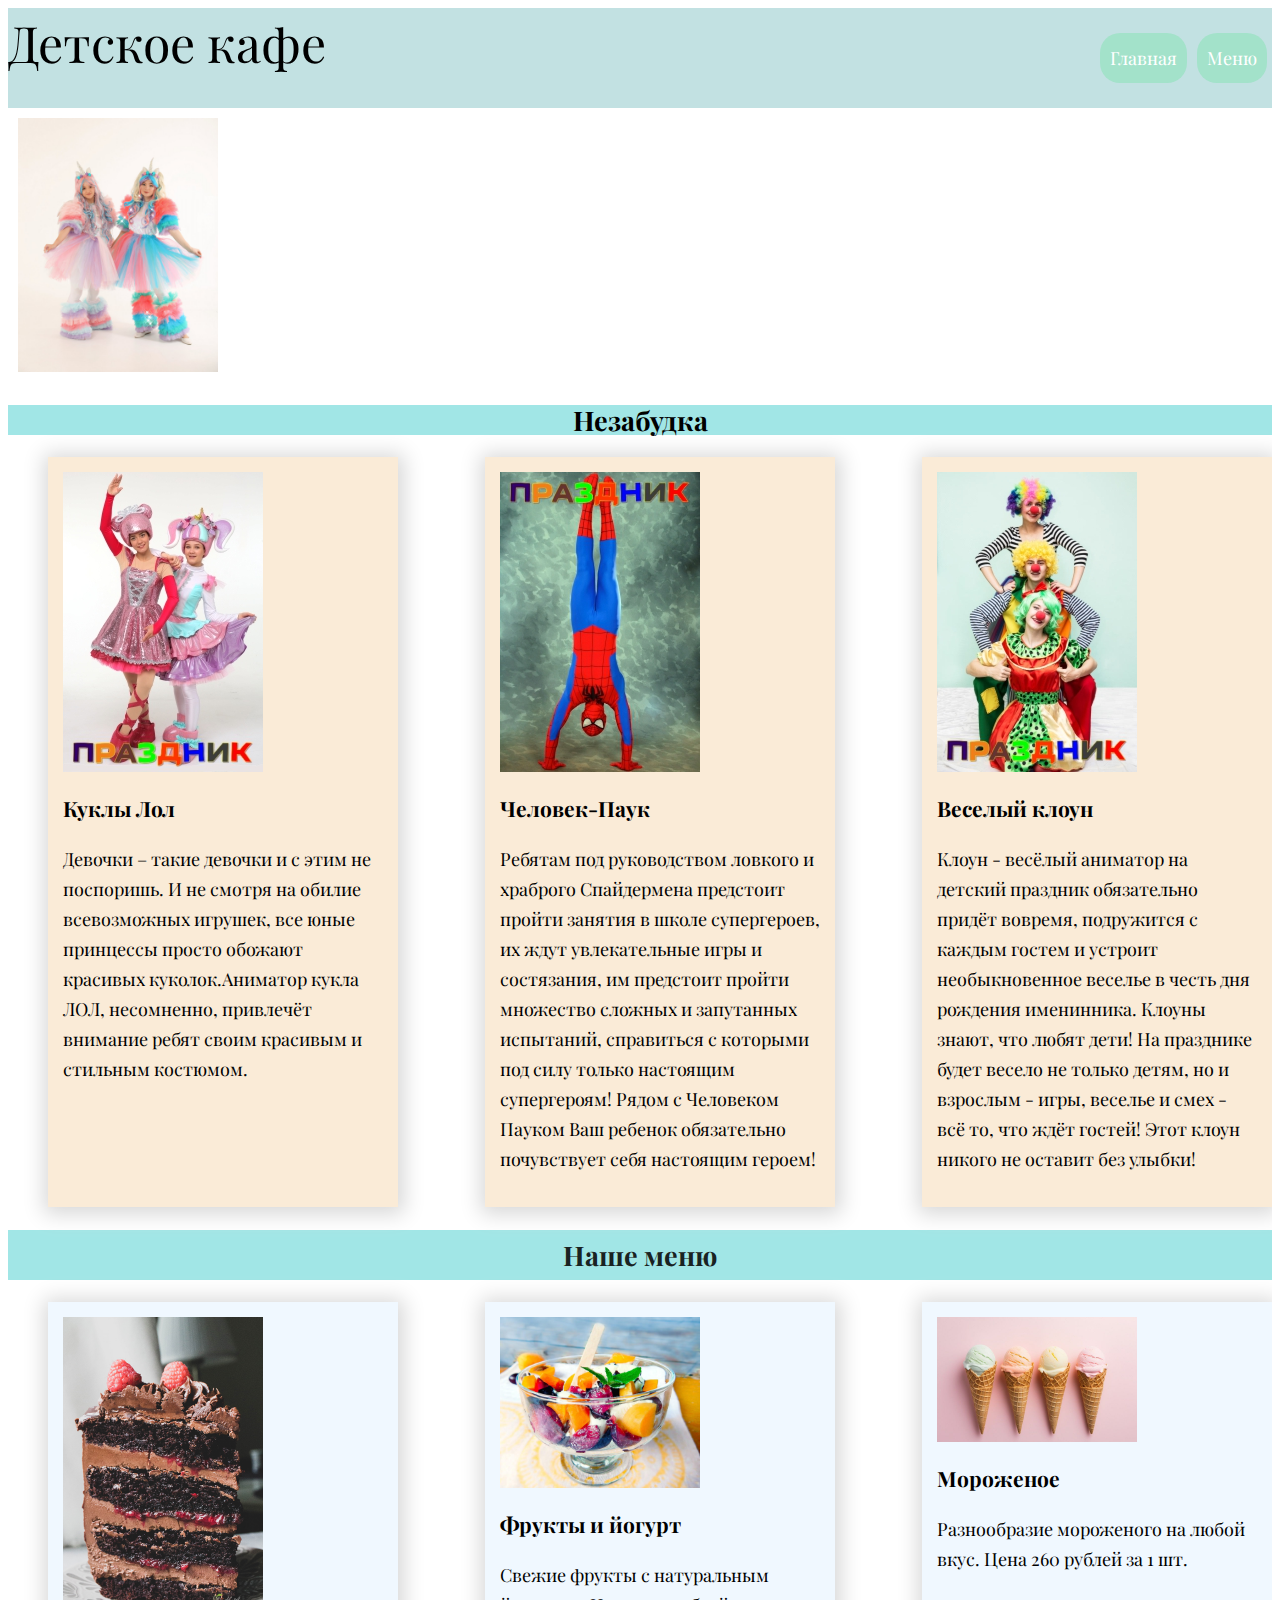
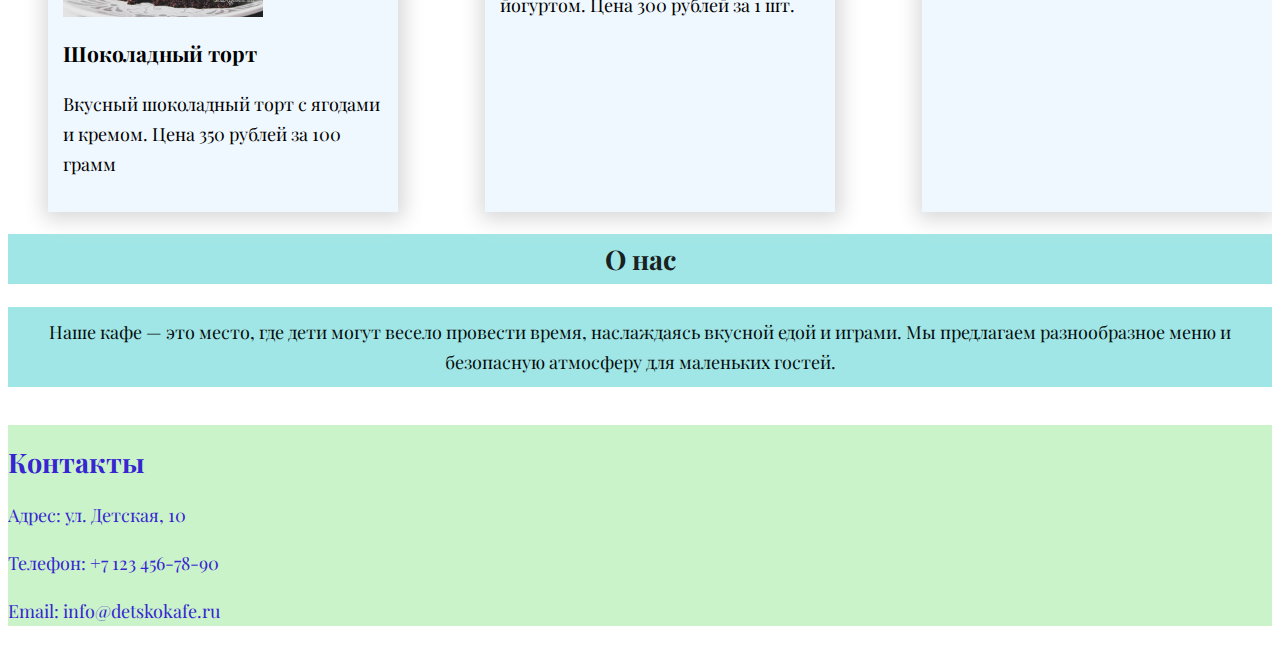
==== index.html @ 67b0c4e0 "Add files via upload" ====
<!DOCTYPE html>
<html lang="en">

<head>
    <meta charset="UTF-8">
    <meta name="viewport" content="width=device-width, initial-scale=1.0">
    <title>Document</title>
    <link rel="stylesheet" href="styles/normalize.css">
    <link rel="stylesheet" href="styles/style.css">
</head>

<body>
    <header class="header">
        <a class="header__title" href="#">Детское кафе</a>
        <nav class="header__menu">
            <ul class="menu">
                <li class="menu__item menu__item--active"><a class="menu__link" href="#">Главная</a></li>
                <li class="menu__item"><a class="menu__link" href="#">Меню</a></li>
            </ul>
        </nav>
    </header>    
        <main class="main">
            <!-- Секция о нас -->
            <section class="about"> 
                <img class="about__image" src="images/edinorozhka.jpg" alt="единорожка" width="200" height="200"> Наше кафе — это место, где дети могут весело
                провести время, наслаждаясь вкусной едой и играми. Мы предлагаем разнообразное меню и безопасную
                атмосферу для маленьких гостей.
                <div class="about__job">
                    <h2 class="about__title">Режим работы </h2>
                    <p class="about__text">c 7:00 до 22:00</p>
                </div>
            </section>
            <!-- секция с программами -->
            <section class="programs">
                <h2 class="programs__title">Незабудка</h2>
                <!-- Список программ -->
                <ul class="programs__list">
                    <li class="programs__kard">
                        <img class="programs__image" src="images/Kuklulol.jpg" alt="Куклы лол ">
                        <h3 class="programs__name">Куклы Лол</h3>
                        <p class="programs__desk">Девочки – такие девочки и с этим не поспоришь. И не смотря на обилие всевозможных игрушек,
                            все юные принцессы просто обожают красивых куколок.Аниматор кукла ЛОЛ, несомненно, привлечёт
                            внимание ребят своим красивым и стильным костюмом.</p>
                    </li>
                    <li class="programs__kard">
                        <img class="programs__image" src="images/chelovekPauk.jpg" alt="человек паук ">
                        <h3 class="programs__name">Человек-Паук</h3>
                        <p class="programs__desk">Ребятам под руководством ловкого и храброго Спайдермена предстоит пройти занятия в школе
                            супергероев, их ждут увлекательные игры и состязания, им предстоит пройти множество сложных
                            и запутанных испытаний, справиться с которыми под силу только настоящим супергероям! Рядом с
                            Человеком Пауком Ваш ребенок обязательно почувствует себя настоящим героем!</p>
                    </li>
                    <li class="programs__kard">
                        <img class="programs__image" src="images/veselykloun.jpg" alt="веселый клоун">
                        <h3 class="programs__name">Веселый клоун</h3>
                        <p class="programs__desk">Клоун - весёлый аниматор на детский праздник обязательно придёт вовремя, подружится с каждым
                            гостем и устроит необыкновенное веселье в честь дня рождения именинника. Клоуны знают, что
                            любят дети!
                            На празднике будет весело не только детям, но и взрослым - игры, веселье и смех - всё то,
                            что ждёт гостей! Этот клоун никого не оставит без улыбки!</p>

                    </li>
                </ul>

            </section>
            <!-- Секция с меню -->
            <section id="menu" class="section">
                <h2 class="section__title">Наше меню</h2>
                <div class="price">
                    <ul class="price__list">
                        <li class="price__item">
                            <img class="price__image" src="images/kakekrem.jpg" alt="торт крем" width="200" height="200">
                            <h3 class="price__name">Шоколадный торт</h3>
                            <p class="price__desk">Вкусный шоколадный торт с ягодами и кремом. Цена 350 рублей за 100 грамм</p>
                        </li>
                        <li class="price__item">
                            <img class="price__image" src="images/fruktdesert.jpg" alt="фруктовые десерты" width="200" height="200">
                            <h3 class="price__name">Фрукты и йогурт</h3>
                            <p class="price__desk">Свежие фрукты с натуральным йогуртом. Цена 300 рублей за 1 шт.</p>
                        </li>
                        <li class="price__item">
                            <img class="price__image" src="images/morozhenoe.jpg" alt="мороженое" width="200" height="200">
                            <h3 class="price__name">Мороженое</h3>
                            <p class="price__desk">Разнообразие мороженого на любой вкус. Цена 260 рублей за 1 шт.</p>
                        </li>
                    </ul>

                </div>
            </section>

            <section id="about" class="section">
                <div class="container">
                    <h2 class="section__title">О нас</h2>
                    <p class="section__desk">Наше кафе — это место, где дети могут весело провести время, наслаждаясь вкусной едой и играми.
                        Мы предлагаем разнообразное меню и безопасную атмосферу для маленьких гостей.</p>
                </div>
            </section>
            <!-- подвал -->

            <footer class="footer">
                <div class="about">

                </div>
                <div class="container contakts">
                    <h2 class="contakts__title">Контакты</h2>
                    <p class="contakts__tekst">Адрес: ул. Детская, 10</p>
                    <p class="contakts__tekst">Телефон: +7 123 456-78-90</p>
                    <p class="contakts__tekst">Email: info@detskokafe.ru</p>
                </div>
            </footer>

</body>

</html>
---- styles/style.css ----
/* Подключение шрифтов */
@import "fonts.css";
/* Подключение основных стилей */
@import "base.css";
/* Подключение стилей относящихся к header */
@import "header.css";
/* Подключение стилей относящихся к footer */
@import "footer.css";
/* Подключение стилей относящихся к main */
@import "main.css";
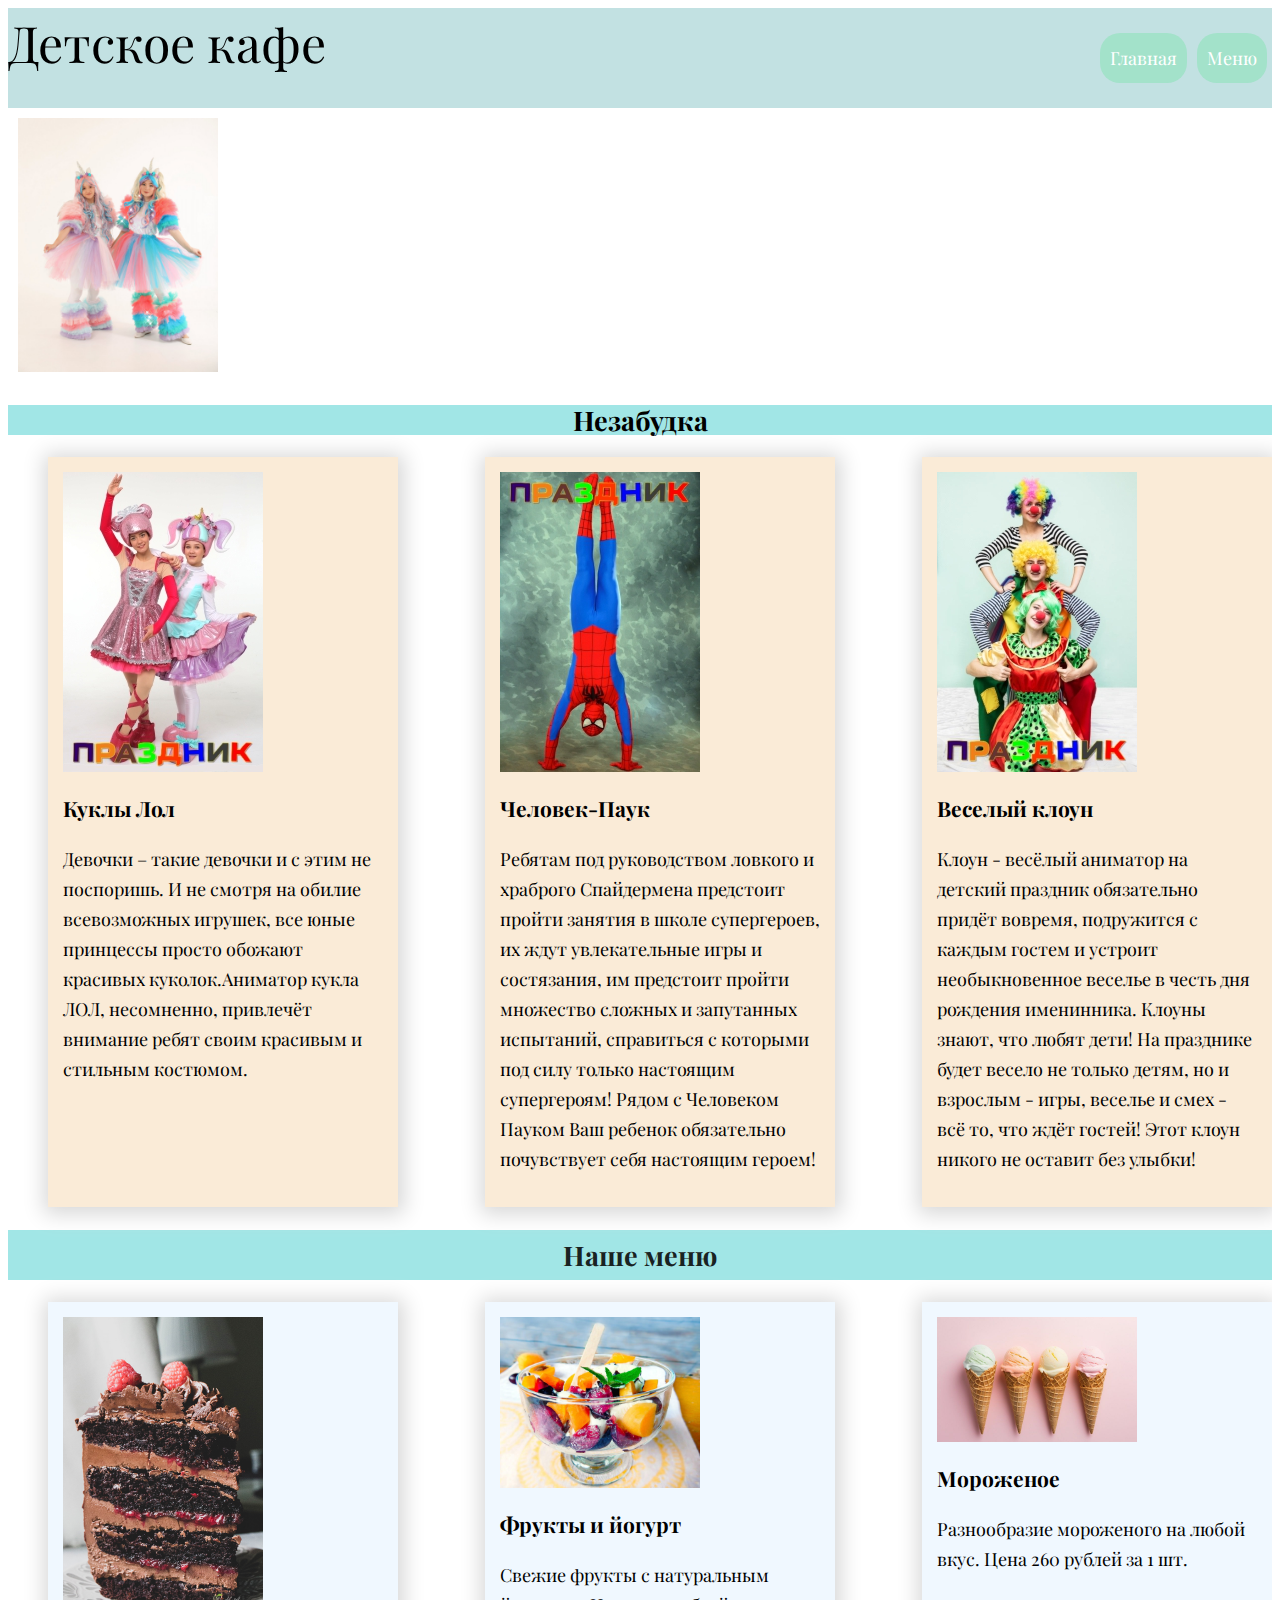
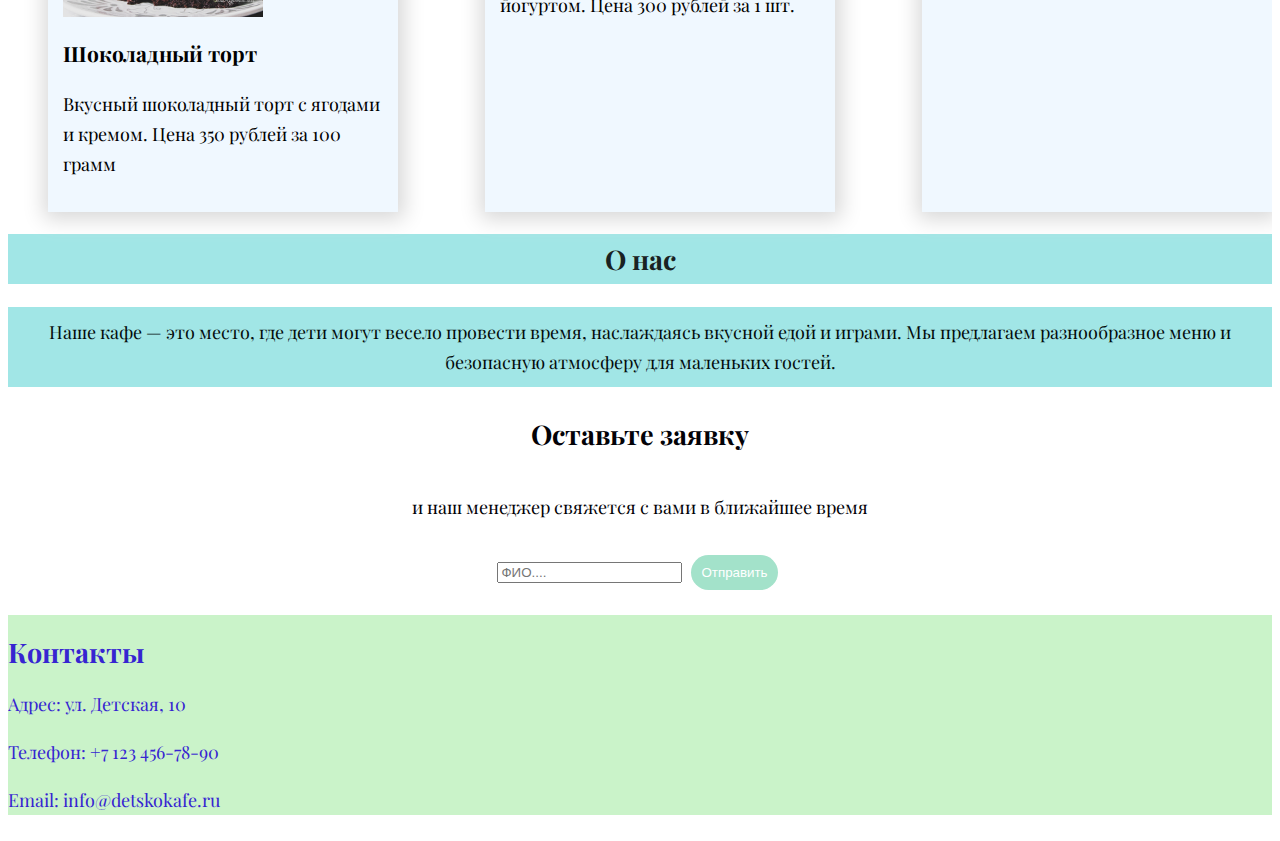
==== commit 750bac97: "Add files via upload" ====
--- a/index.html
+++ b/index.html
@@ -10,16 +10,16 @@
 </head>
 
 <body>
-    <header class="header">
+    <header class="header container">
         <a class="header__title" href="#">Детское кафе</a>
         <nav class="header__menu">
             <ul class="menu">
                 <li class="menu__item menu__item--active"><a class="menu__link" href="#">Главная</a></li>
-                <li class="menu__item"><a class="menu__link" href="#">Меню</a></li>
+                <li class="menu__item"><a class="menu__link" href="#menu">Меню</a></li>
             </ul>
         </nav>
     </header>    
-        <main class="main">
+        <main class="main container">
             <!-- Секция о нас -->
             <section class="about"> 
                 <img class="about__image" src="images/edinorozhka.jpg" alt="единорожка" width="200" height="200"> Наше кафе — это место, где дети могут весело
@@ -64,7 +64,7 @@
 
             </section>
             <!-- Секция с меню -->
-            <section id="menu" class="section">
+            <section id="menu" class="section" id="menu">
                 <h2 class="section__title">Наше меню</h2>
                 <div class="price">
                     <ul class="price__list">
@@ -95,9 +95,18 @@
                         Мы предлагаем разнообразное меню и безопасную атмосферу для маленьких гостей.</p>
                 </div>
             </section>
+
+            <section class="section__send">
+                <h2 class="send__title">Оставьте заявку </h2>
+                <p class="send__connection">и наш менеджер свяжется с вами в ближайшее время</p>
+                <form class="send__form" action="/" method="get">
+                    <input class="send__form-name form__field" type="search" name="text" placeholder="ФИО....">
+                    <button class="button" type="submit">Отправить</button>
+                </form>
+            </section>
             <!-- подвал -->
 
-            <footer class="footer">
+            <footer class="footer container">
                 <div class="about">
 
                 </div>
@@ -108,7 +117,7 @@
                     <p class="contakts__tekst">Email: info@detskokafe.ru</p>
                 </div>
             </footer>
-
+            <script src="scripts/script.js"></script>
 </body>
 
 </html>--- a/styles/style.css
+++ b/styles/style.css
@@ -8,3 +8,4 @@
 @import "footer.css";
 /* Подключение стилей относящихся к main */
 @import "main.css";
+@import "media.css";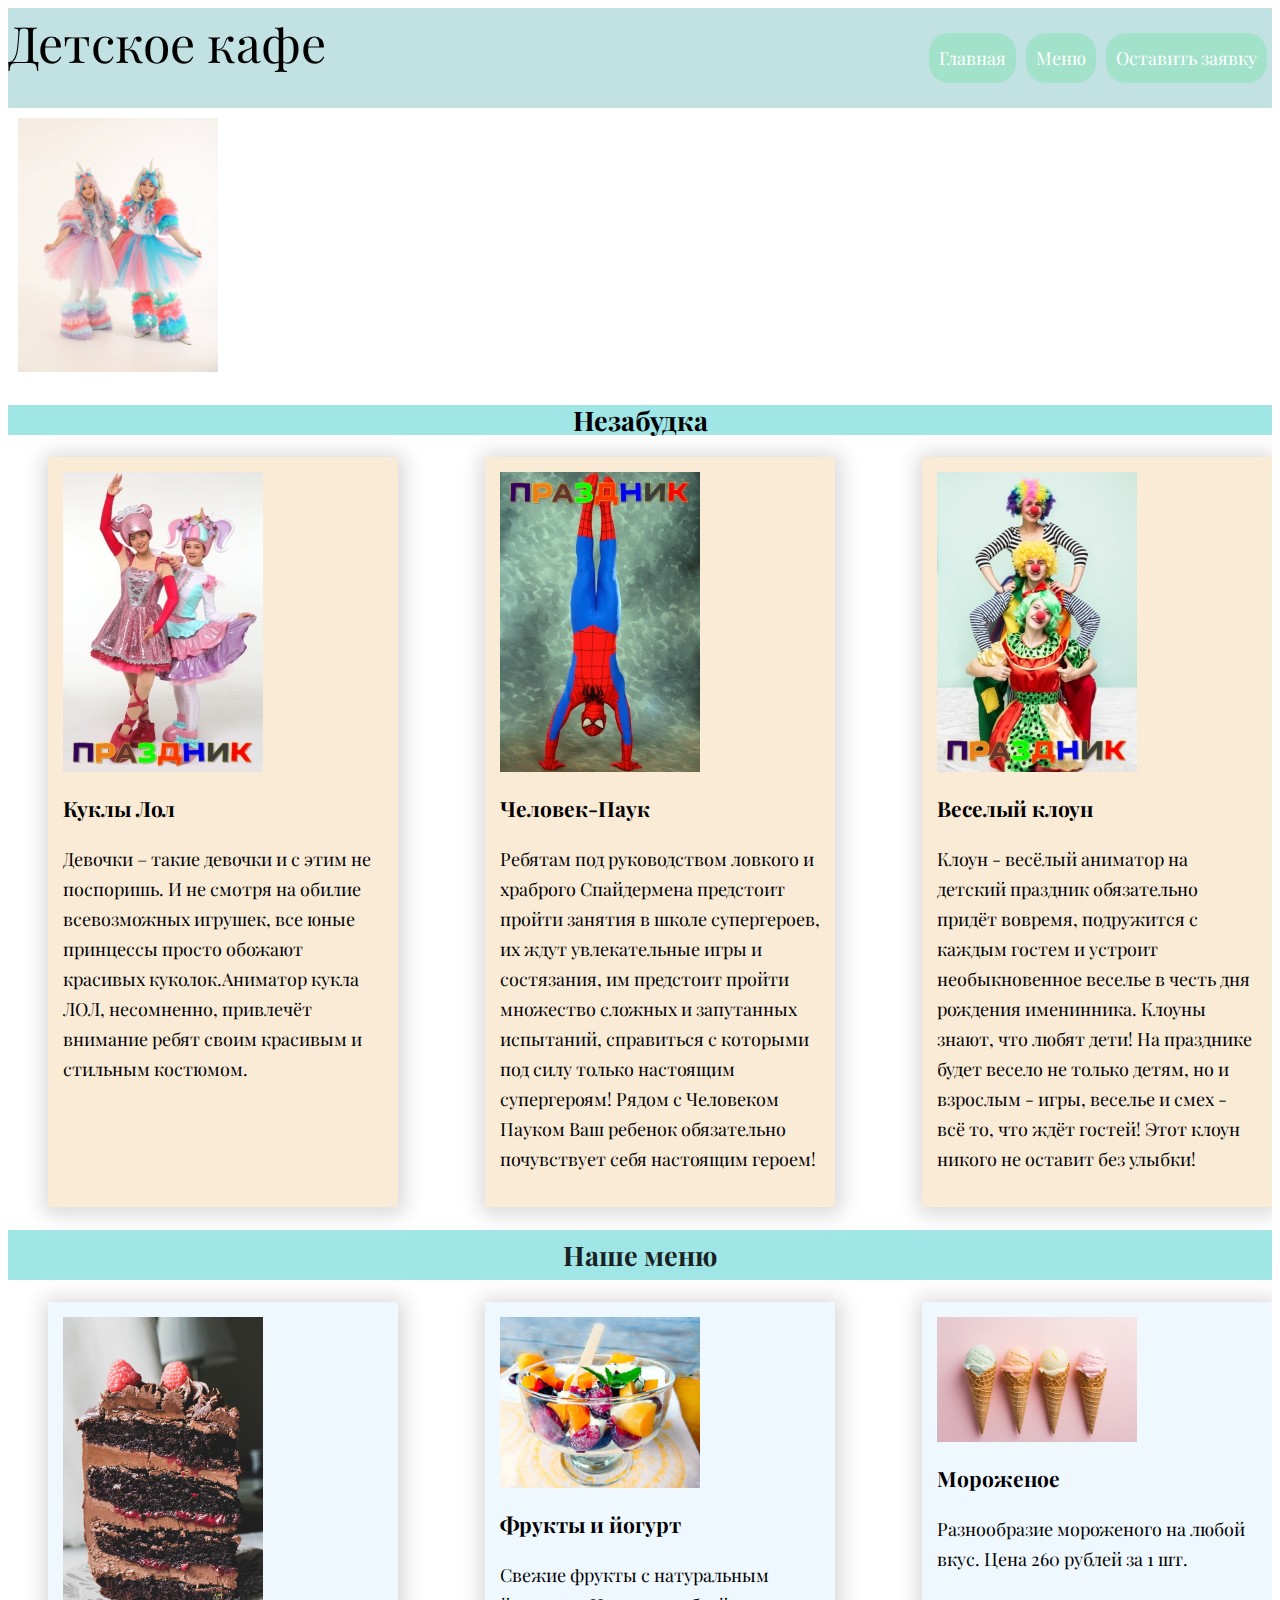
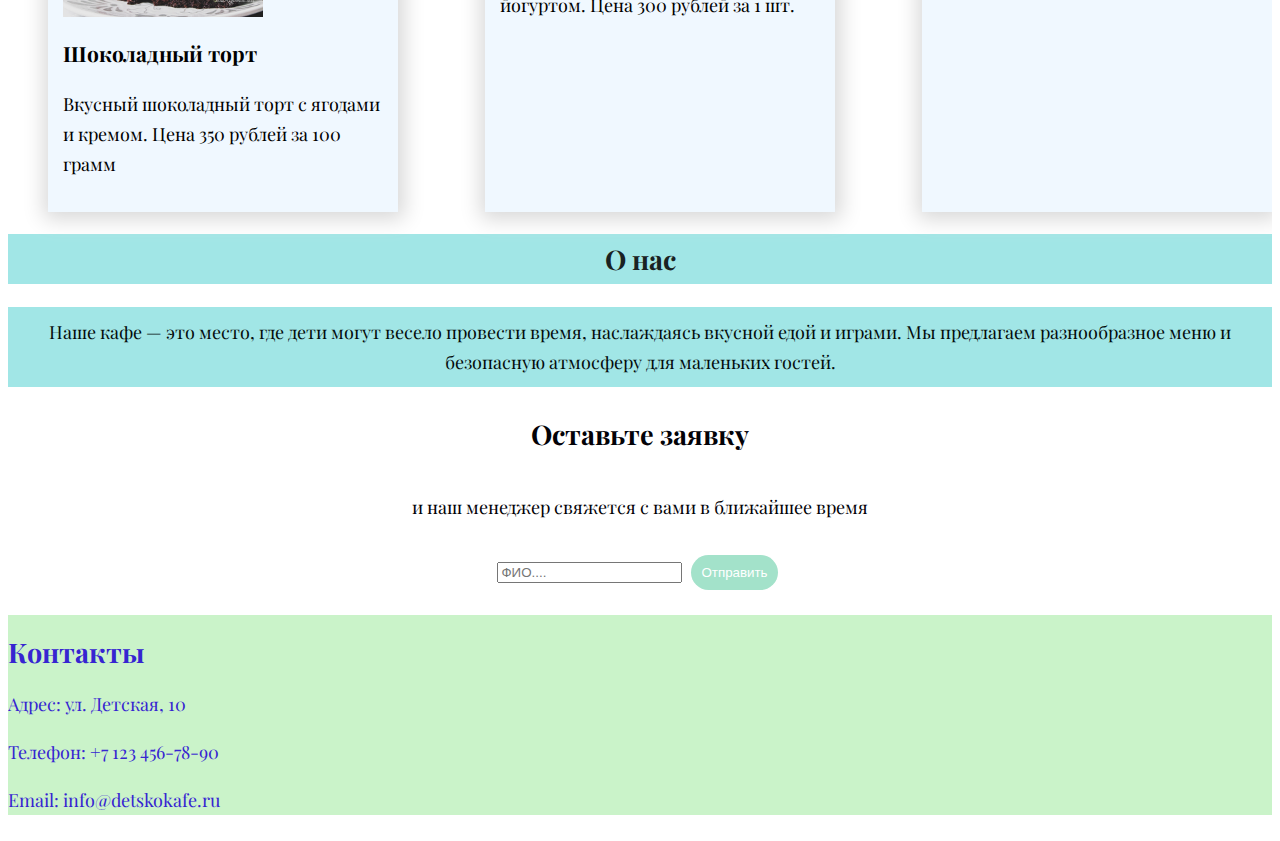
==== commit f9d87e47: "Add files via upload" ====
--- a/index.html
+++ b/index.html
@@ -16,6 +16,7 @@
             <ul class="menu">
                 <li class="menu__item menu__item--active"><a class="menu__link" href="#">Главная</a></li>
                 <li class="menu__item"><a class="menu__link" href="#menu">Меню</a></li>
+                <li class="menu__send"><a class="menu__link menu__active" href="#">Оставить заявку</a></li>
             </ul>
         </nav>
     </header>    
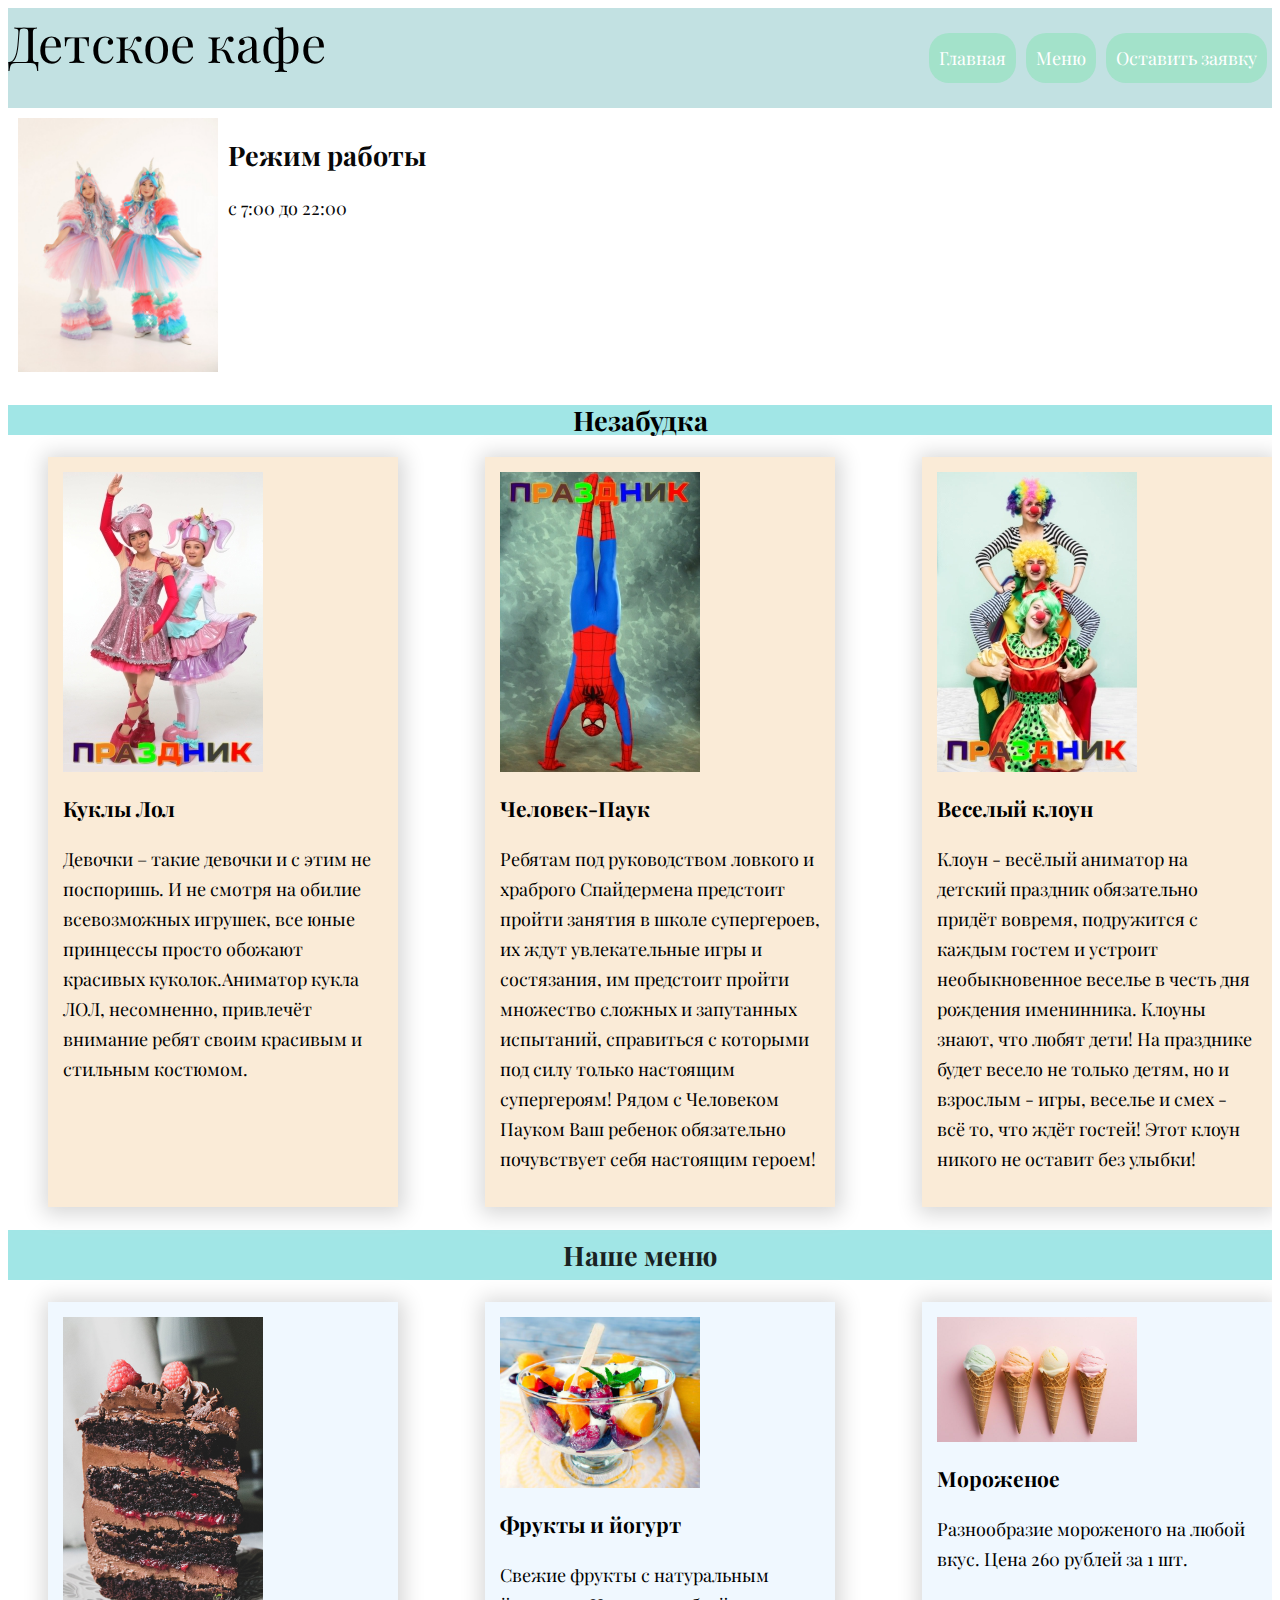
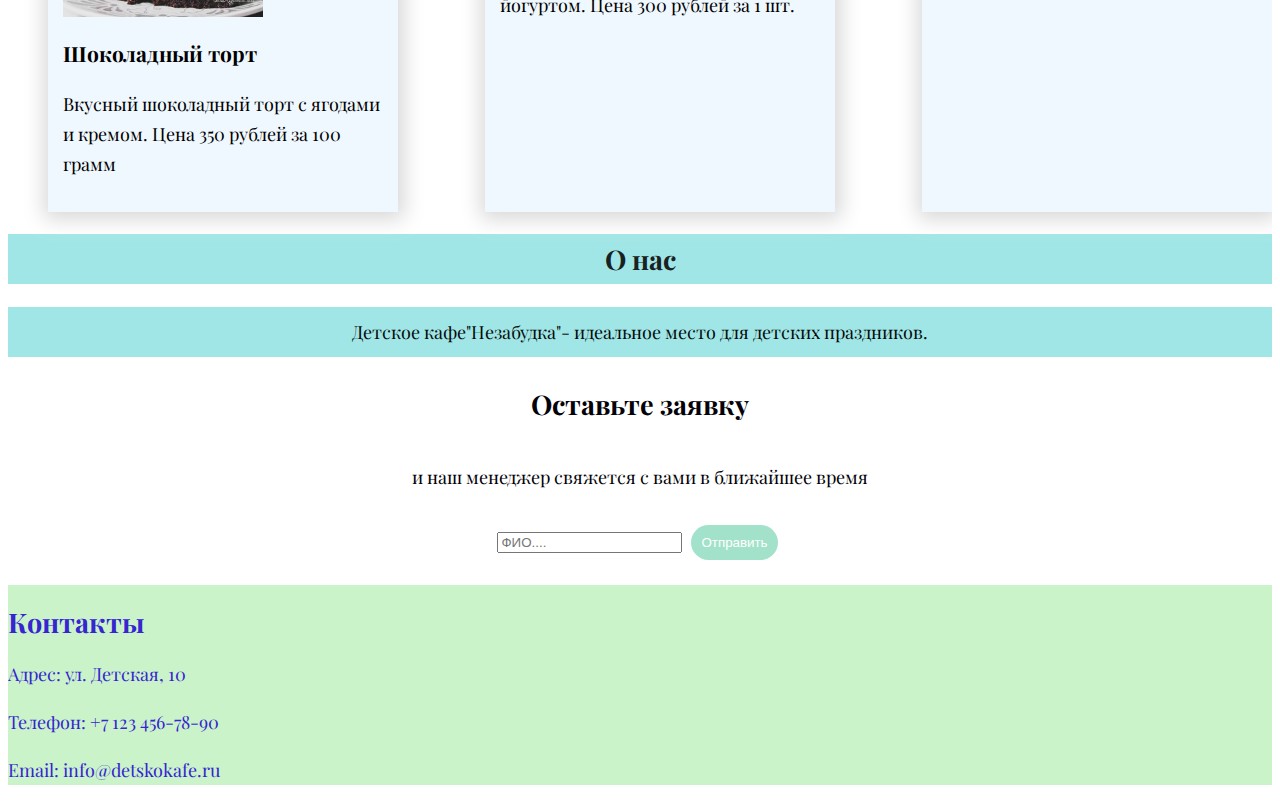
==== commit 65e90e4a: "Add files via upload" ====
--- a/index.html
+++ b/index.html
@@ -19,106 +19,111 @@
                 <li class="menu__send"><a class="menu__link menu__active" href="#">Оставить заявку</a></li>
             </ul>
         </nav>
-    </header>    
-        <main class="main container">
-            <!-- Секция о нас -->
-            <section class="about"> 
-                <img class="about__image" src="images/edinorozhka.jpg" alt="единорожка" width="200" height="200"> Наше кафе — это место, где дети могут весело
+    </header>
+    <main class="main container">
+        <!-- Секция о нас -->
+        <section class="about">
+            <img class="about__image" src="images/edinorozhka.jpg" alt="единорожка" width="200" height="200">
+            <div class="about__job">
+                <h2 class="about__title">Режим работы </h2>
+                <p class="about__text">c 7:00 до 22:00</p>
+            </div>
+            <p class="about__desctription" >Наше кафе — это место, где дети могут весело
                 провести время, наслаждаясь вкусной едой и играми. Мы предлагаем разнообразное меню и безопасную
-                атмосферу для маленьких гостей.
-                <div class="about__job">
-                    <h2 class="about__title">Режим работы </h2>
-                    <p class="about__text">c 7:00 до 22:00</p>
-                </div>
-            </section>
-            <!-- секция с программами -->
-            <section class="programs">
-                <h2 class="programs__title">Незабудка</h2>
-                <!-- Список программ -->
-                <ul class="programs__list">
-                    <li class="programs__kard">
-                        <img class="programs__image" src="images/Kuklulol.jpg" alt="Куклы лол ">
-                        <h3 class="programs__name">Куклы Лол</h3>
-                        <p class="programs__desk">Девочки – такие девочки и с этим не поспоришь. И не смотря на обилие всевозможных игрушек,
-                            все юные принцессы просто обожают красивых куколок.Аниматор кукла ЛОЛ, несомненно, привлечёт
-                            внимание ребят своим красивым и стильным костюмом.</p>
+                атмосферу для маленьких гостей.</p>
+        </section>
+        <!-- секция с программами -->
+        <section class="programs">
+            <h2 class="programs__title">Незабудка</h2>
+            <!-- Список программ -->
+            <ul class="programs__list">
+                <li class="programs__kard">
+                    <img class="programs__image" src="images/Kuklulol.jpg" alt="Куклы лол ">
+                    <h3 class="programs__name">Куклы Лол</h3>
+                    <p class="programs__desk">Девочки – такие девочки и с этим не поспоришь. И не смотря на обилие
+                        всевозможных игрушек,
+                        все юные принцессы просто обожают красивых куколок.Аниматор кукла ЛОЛ, несомненно, привлечёт
+                        внимание ребят своим красивым и стильным костюмом.</p>
+                </li>
+                <li class="programs__kard">
+                    <img class="programs__image" src="images/chelovekPauk.jpg" alt="человек паук ">
+                    <h3 class="programs__name">Человек-Паук</h3>
+                    <p class="programs__desk">Ребятам под руководством ловкого и храброго Спайдермена предстоит пройти
+                        занятия в школе
+                        супергероев, их ждут увлекательные игры и состязания, им предстоит пройти множество сложных
+                        и запутанных испытаний, справиться с которыми под силу только настоящим супергероям! Рядом с
+                        Человеком Пауком Ваш ребенок обязательно почувствует себя настоящим героем!</p>
+                </li>
+                <li class="programs__kard">
+                    <img class="programs__image" src="images/veselykloun.jpg" alt="веселый клоун">
+                    <h3 class="programs__name">Веселый клоун</h3>
+                    <p class="programs__desk">Клоун - весёлый аниматор на детский праздник обязательно придёт вовремя,
+                        подружится с каждым
+                        гостем и устроит необыкновенное веселье в честь дня рождения именинника. Клоуны знают, что
+                        любят дети!
+                        На празднике будет весело не только детям, но и взрослым - игры, веселье и смех - всё то,
+                        что ждёт гостей! Этот клоун никого не оставит без улыбки!</p>
+
+                </li>
+            </ul>
+
+        </section>
+        <!-- Секция с меню -->
+        <section id="menu" class="section" id="menu">
+            <h2 class="section__title">Наше меню</h2>
+            <div class="price">
+                <ul class="price__list">
+                    <li class="price__item">
+                        <img class="price__image" src="images/kakekrem.jpg" alt="торт крем" width="200" height="200">
+                        <h3 class="price__name">Шоколадный торт</h3>
+                        <p class="price__desk">Вкусный шоколадный торт с ягодами и кремом. Цена 350 рублей за 100 грамм
+                        </p>
                     </li>
-                    <li class="programs__kard">
-                        <img class="programs__image" src="images/chelovekPauk.jpg" alt="человек паук ">
-                        <h3 class="programs__name">Человек-Паук</h3>
-                        <p class="programs__desk">Ребятам под руководством ловкого и храброго Спайдермена предстоит пройти занятия в школе
-                            супергероев, их ждут увлекательные игры и состязания, им предстоит пройти множество сложных
-                            и запутанных испытаний, справиться с которыми под силу только настоящим супергероям! Рядом с
-                            Человеком Пауком Ваш ребенок обязательно почувствует себя настоящим героем!</p>
+                    <li class="price__item">
+                        <img class="price__image" src="images/fruktdesert.jpg" alt="фруктовые десерты" width="200"
+                            height="200">
+                        <h3 class="price__name">Фрукты и йогурт</h3>
+                        <p class="price__desk">Свежие фрукты с натуральным йогуртом. Цена 300 рублей за 1 шт.</p>
                     </li>
-                    <li class="programs__kard">
-                        <img class="programs__image" src="images/veselykloun.jpg" alt="веселый клоун">
-                        <h3 class="programs__name">Веселый клоун</h3>
-                        <p class="programs__desk">Клоун - весёлый аниматор на детский праздник обязательно придёт вовремя, подружится с каждым
-                            гостем и устроит необыкновенное веселье в честь дня рождения именинника. Клоуны знают, что
-                            любят дети!
-                            На празднике будет весело не только детям, но и взрослым - игры, веселье и смех - всё то,
-                            что ждёт гостей! Этот клоун никого не оставит без улыбки!</p>
-
+                    <li class="price__item">
+                        <img class="price__image" src="images/morozhenoe.jpg" alt="мороженое" width="200" height="200">
+                        <h3 class="price__name">Мороженое</h3>
+                        <p class="price__desk">Разнообразие мороженого на любой вкус. Цена 260 рублей за 1 шт.</p>
                     </li>
                 </ul>
 
-            </section>
-            <!-- Секция с меню -->
-            <section id="menu" class="section" id="menu">
-                <h2 class="section__title">Наше меню</h2>
-                <div class="price">
-                    <ul class="price__list">
-                        <li class="price__item">
-                            <img class="price__image" src="images/kakekrem.jpg" alt="торт крем" width="200" height="200">
-                            <h3 class="price__name">Шоколадный торт</h3>
-                            <p class="price__desk">Вкусный шоколадный торт с ягодами и кремом. Цена 350 рублей за 100 грамм</p>
-                        </li>
-                        <li class="price__item">
-                            <img class="price__image" src="images/fruktdesert.jpg" alt="фруктовые десерты" width="200" height="200">
-                            <h3 class="price__name">Фрукты и йогурт</h3>
-                            <p class="price__desk">Свежие фрукты с натуральным йогуртом. Цена 300 рублей за 1 шт.</p>
-                        </li>
-                        <li class="price__item">
-                            <img class="price__image" src="images/morozhenoe.jpg" alt="мороженое" width="200" height="200">
-                            <h3 class="price__name">Мороженое</h3>
-                            <p class="price__desk">Разнообразие мороженого на любой вкус. Цена 260 рублей за 1 шт.</p>
-                        </li>
-                    </ul>
+            </div>
+        </section>
 
-                </div>
-            </section>
+        <section id="about" class="section">
+            <div class="container">
+                <h2 class="section__title">О нас</h2>
+                <p class="section__desk">Детское кафе"Незабудка"- идеальное место для детских праздников.</p>
+            </div>
+        </section>
 
-            <section id="about" class="section">
-                <div class="container">
-                    <h2 class="section__title">О нас</h2>
-                    <p class="section__desk">Наше кафе — это место, где дети могут весело провести время, наслаждаясь вкусной едой и играми.
-                        Мы предлагаем разнообразное меню и безопасную атмосферу для маленьких гостей.</p>
-                </div>
-            </section>
+        <section class="section__send">
+            <h2 class="send__title">Оставьте заявку </h2>
+            <p class="send__connection">и наш менеджер свяжется с вами в ближайшее время</p>
+            <form class="send__form" action="/" method="get">
+                <input class="send__form-name form__field" type="search" name="text" placeholder="ФИО....">
+                <button class="button" type="submit">Отправить</button>
+            </form>
+        </section>
+        <!-- подвал -->
 
-            <section class="section__send">
-                <h2 class="send__title">Оставьте заявку </h2>
-                <p class="send__connection">и наш менеджер свяжется с вами в ближайшее время</p>
-                <form class="send__form" action="/" method="get">
-                    <input class="send__form-name form__field" type="search" name="text" placeholder="ФИО....">
-                    <button class="button" type="submit">Отправить</button>
-                </form>
-            </section>
-            <!-- подвал -->
+        <footer class="footer container">
+            <div class="about">
 
-            <footer class="footer container">
-                <div class="about">
-
-                </div>
-                <div class="container contakts">
-                    <h2 class="contakts__title">Контакты</h2>
-                    <p class="contakts__tekst">Адрес: ул. Детская, 10</p>
-                    <p class="contakts__tekst">Телефон: +7 123 456-78-90</p>
-                    <p class="contakts__tekst">Email: info@detskokafe.ru</p>
-                </div>
-            </footer>
-            <script src="scripts/script.js"></script>
+            </div>
+            <div class="container contakts">
+                <h2 class="contakts__title">Контакты</h2>
+                <p class="contakts__tekst">Адрес: ул. Детская, 10</p>
+                <p class="contakts__tekst">Телефон: +7 123 456-78-90</p>
+                <p class="contakts__tekst">Email: info@detskokafe.ru</p>
+            </div>
+        </footer>
+        <script src="scripts/script.js"></script>
 </body>
 
 </html>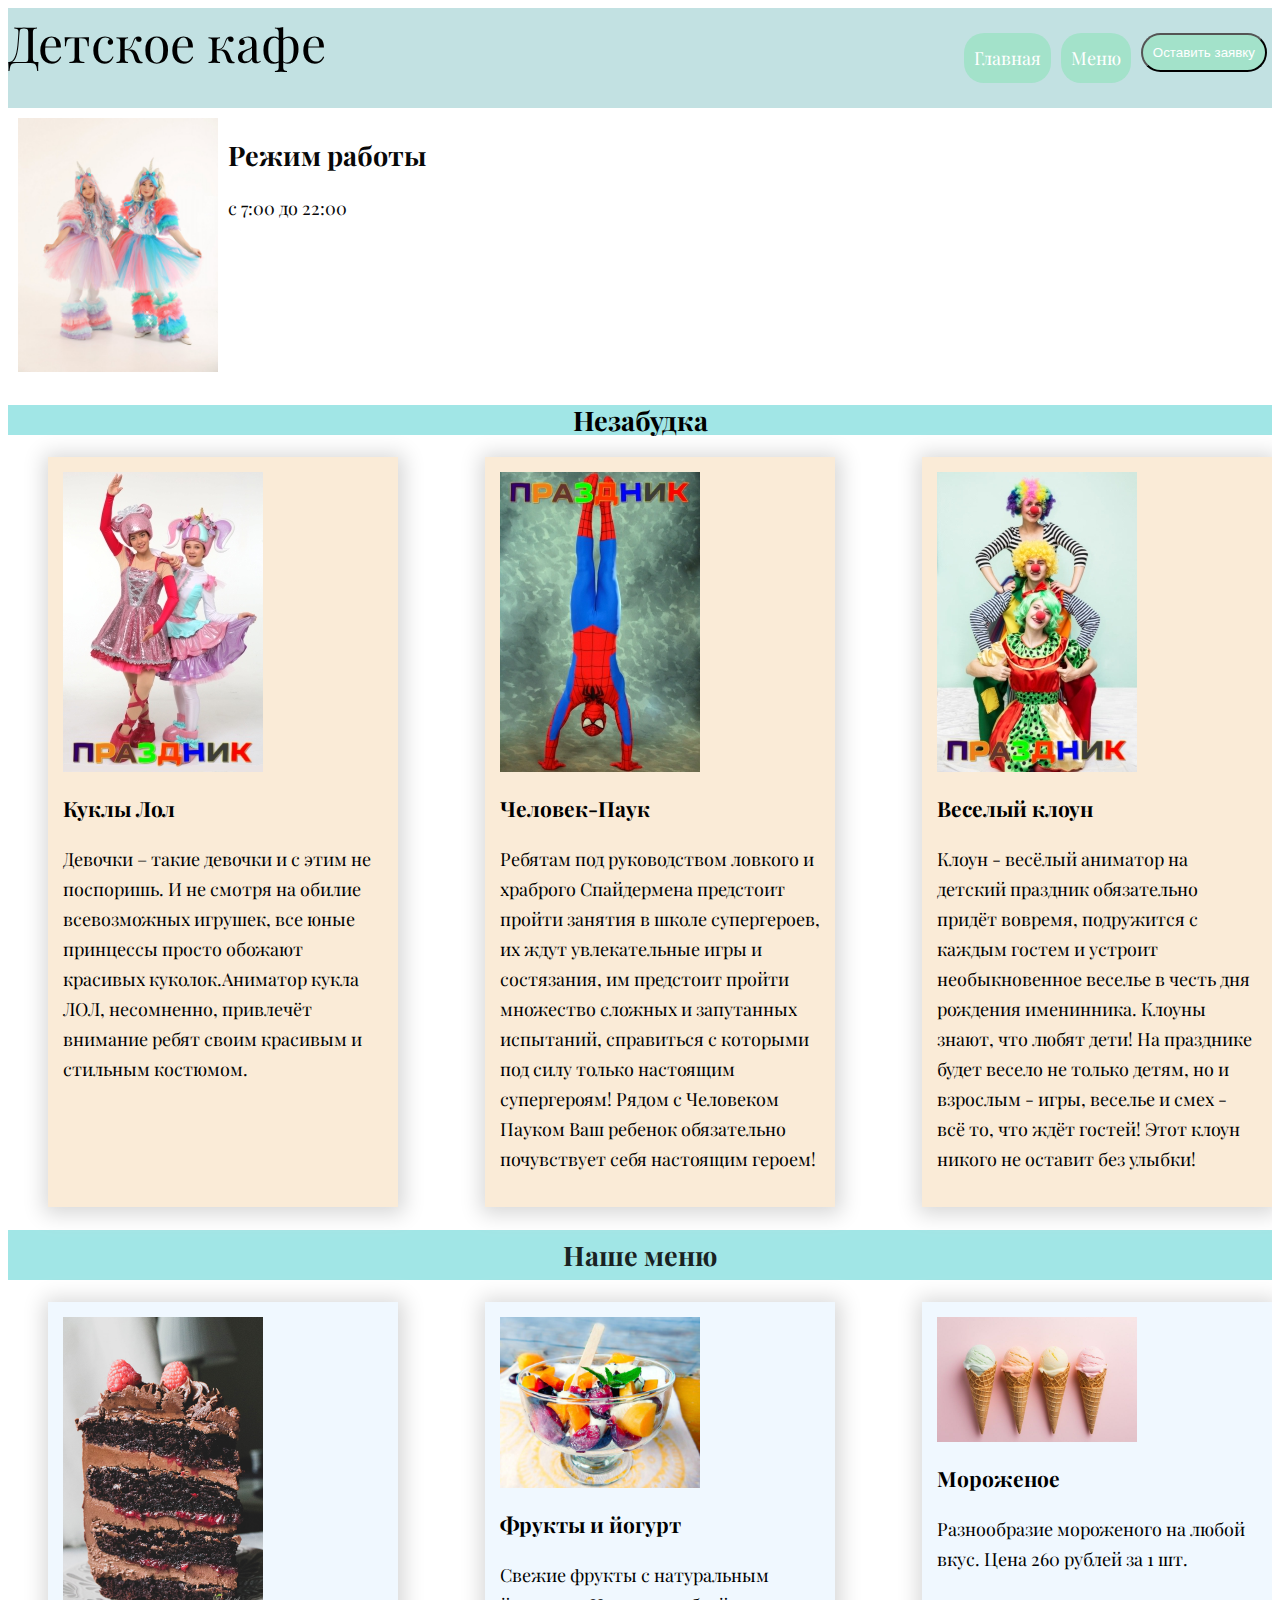
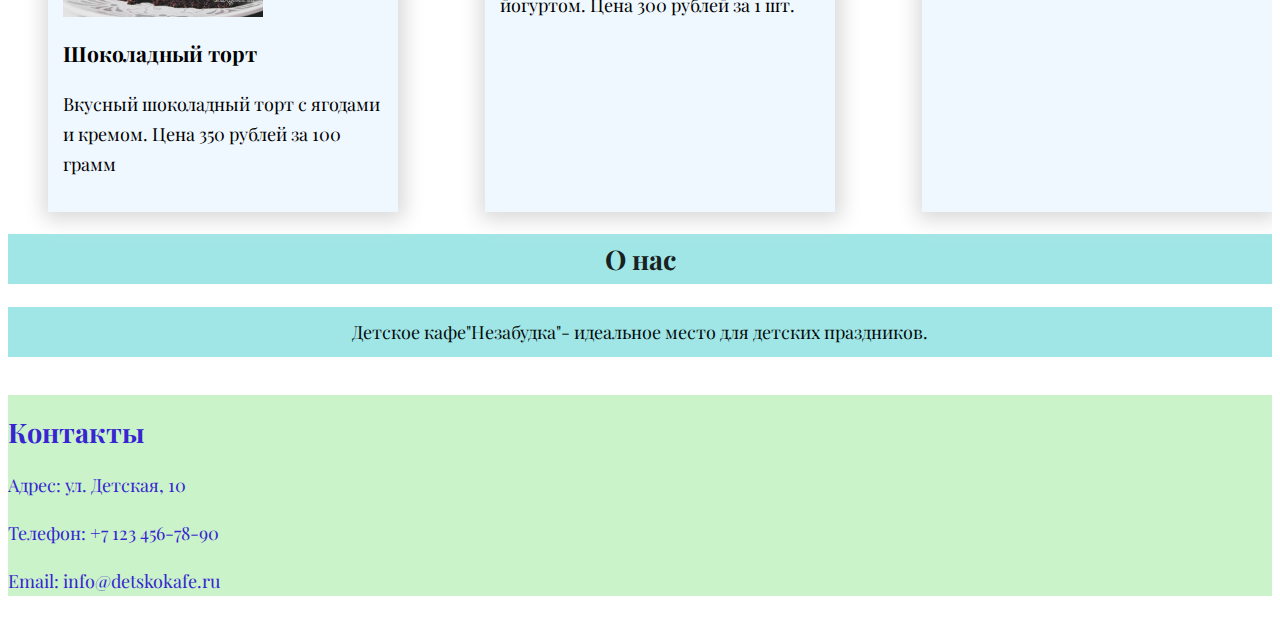
==== commit 592c20c4: "Add files via upload" ====
--- a/index.html
+++ b/index.html
@@ -14,9 +14,9 @@
         <a class="header__title" href="#">Детское кафе</a>
         <nav class="header__menu">
             <ul class="menu">
-                <li class="menu__item menu__item--active"><a class="menu__link" href="#">Главная</a></li>
+                <li class="menu__item"><a class="menu__link" href="#">Главная</a></li>
                 <li class="menu__item"><a class="menu__link" href="#menu">Меню</a></li>
-                <li class="menu__send"><a class="menu__link menu__active" href="#">Оставить заявку</a></li>
+                <li class="menu__send"><button class="menu__link menu__button" href="#">Оставить заявку</button></li>
             </ul>
         </nav>
     </header>
@@ -102,13 +102,16 @@
             </div>
         </section>
 
-        <section class="section__send">
-            <h2 class="send__title">Оставьте заявку </h2>
-            <p class="send__connection">и наш менеджер свяжется с вами в ближайшее время</p>
-            <form class="send__form" action="/" method="get">
-                <input class="send__form-name form__field" type="search" name="text" placeholder="ФИО....">
-                <button class="button" type="submit">Отправить</button>
-            </form>
+        <section class="send" hidden>
+            <div class="send__wrapper">
+                <button class="send__close">закрыть</button>
+                <h2 class="send__title">Оставьте заявку </h2>
+                <p class="send__connection">и наш менеджер свяжется с вами в ближайшее время</p>
+                <form class="send__form" action="/" method="get">
+                    <input class="send__form-name form__field" type="search" name="text" placeholder="ФИО....">
+                    <button class="button" type="submit">Отправить</button>
+                </form>
+            </div>
         </section>
         <!-- подвал -->
 
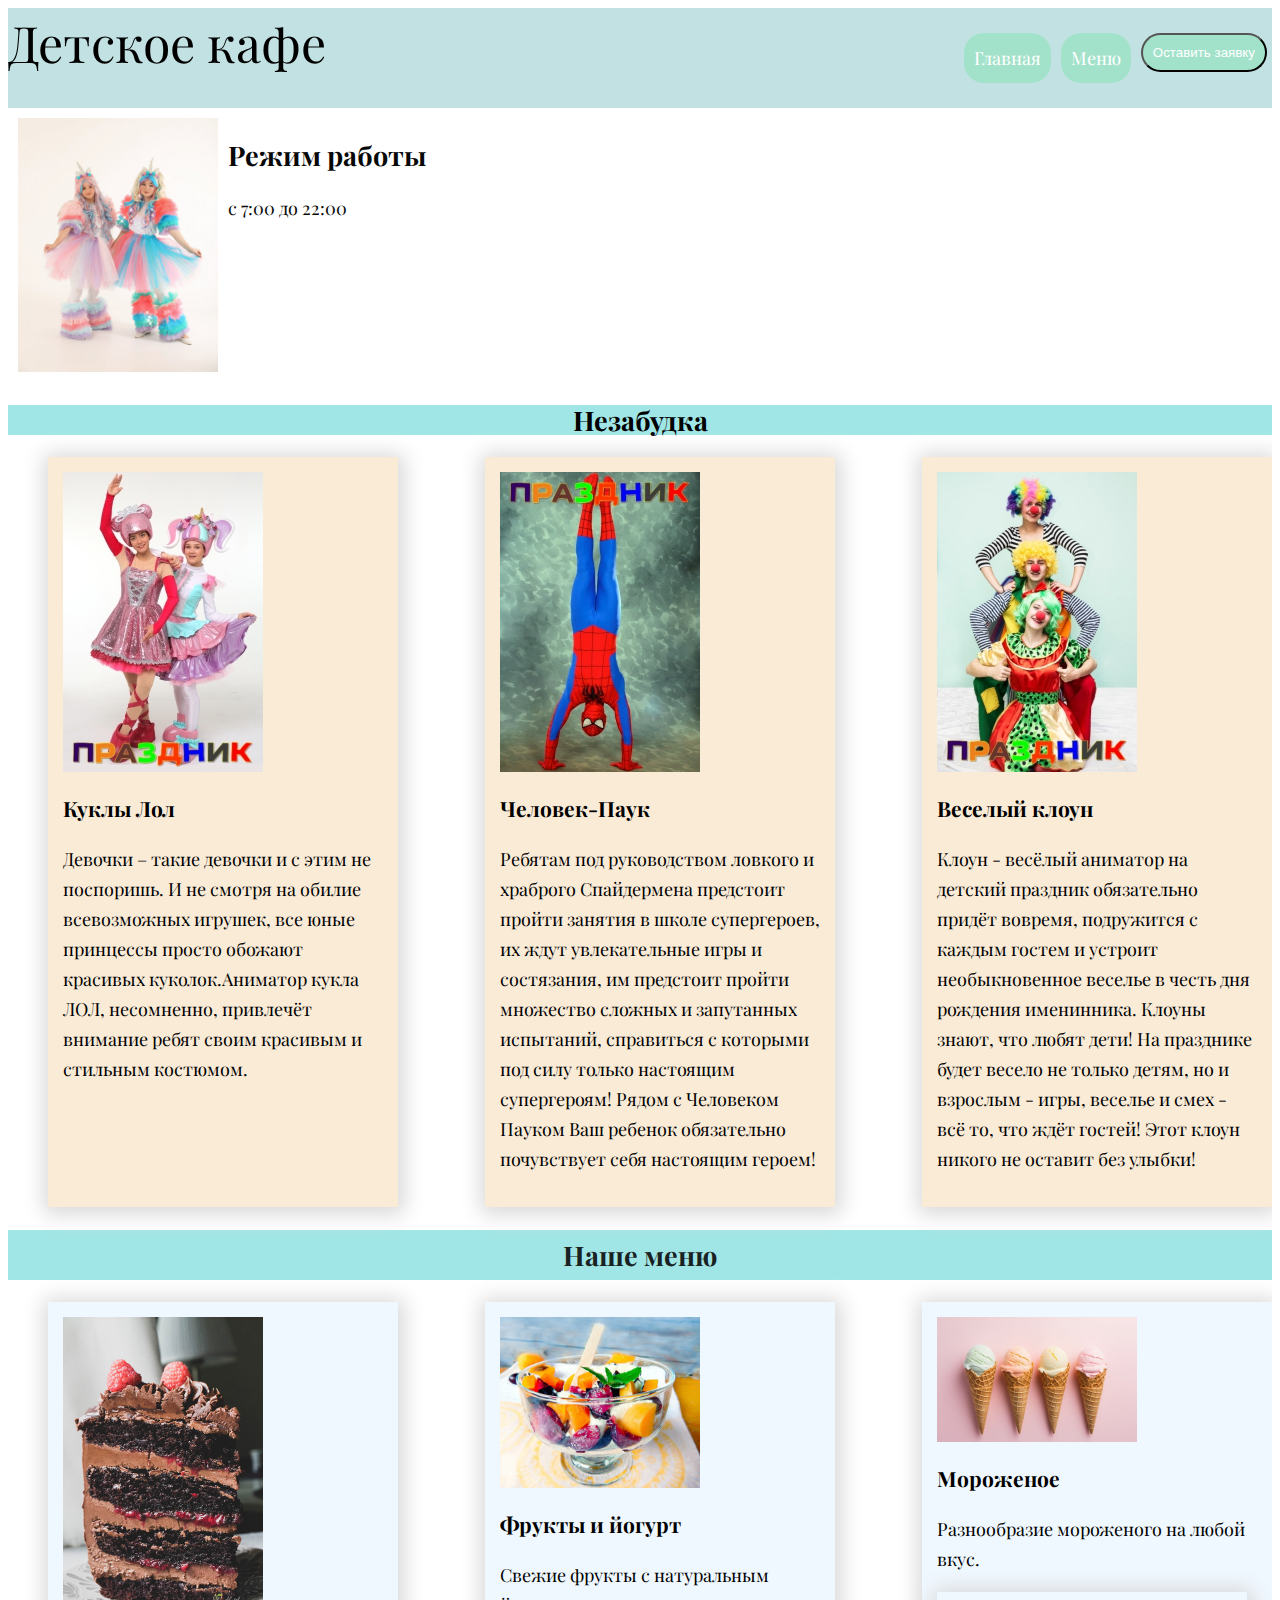
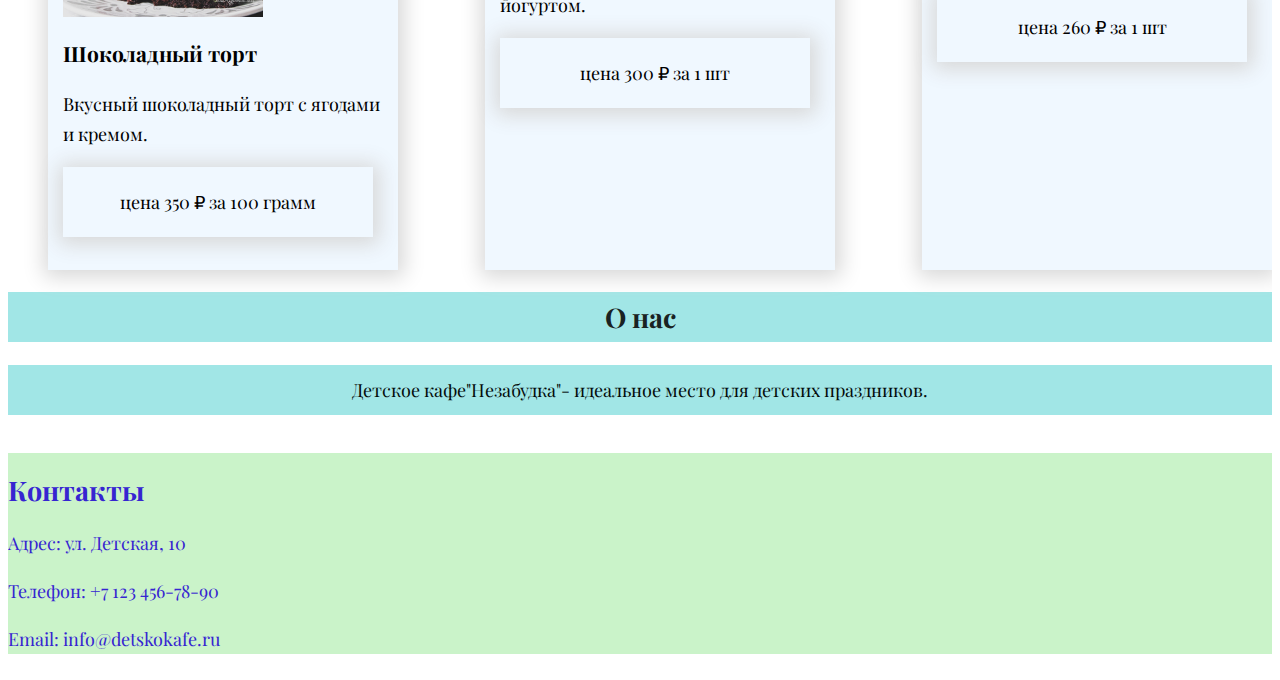
==== commit e2bb795a: "Add files via upload" ====
--- a/index.html
+++ b/index.html
@@ -76,19 +76,22 @@
                     <li class="price__item">
                         <img class="price__image" src="images/kakekrem.jpg" alt="торт крем" width="200" height="200">
                         <h3 class="price__name">Шоколадный торт</h3>
-                        <p class="price__desk">Вкусный шоколадный торт с ягодами и кремом. Цена 350 рублей за 100 грамм
-                        </p>
+                        <p class="price__desk">Вкусный шоколадный торт с ягодами и кремом.</p>  
+                        <p class="price__price">Цена 350 рублей за 100 грамм</p>
                     </li>
                     <li class="price__item">
                         <img class="price__image" src="images/fruktdesert.jpg" alt="фруктовые десерты" width="200"
                             height="200">
                         <h3 class="price__name">Фрукты и йогурт</h3>
-                        <p class="price__desk">Свежие фрукты с натуральным йогуртом. Цена 300 рублей за 1 шт.</p>
+                        <p class="price__desk">Свежие фрукты с натуральным йогуртом. </p>
+                        <p class="price__price">Цена 300 рублей за 1 шт.</p>
                     </li>
                     <li class="price__item">
                         <img class="price__image" src="images/morozhenoe.jpg" alt="мороженое" width="200" height="200">
                         <h3 class="price__name">Мороженое</h3>
-                        <p class="price__desk">Разнообразие мороженого на любой вкус. Цена 260 рублей за 1 шт.</p>
+                        <p class="price__desk">Разнообразие мороженого на любой вкус. </p>
+                        <p class="price__price"> Цена 260 рублей за 1 шт. 
+                    </p>
                     </li>
                 </ul>
 
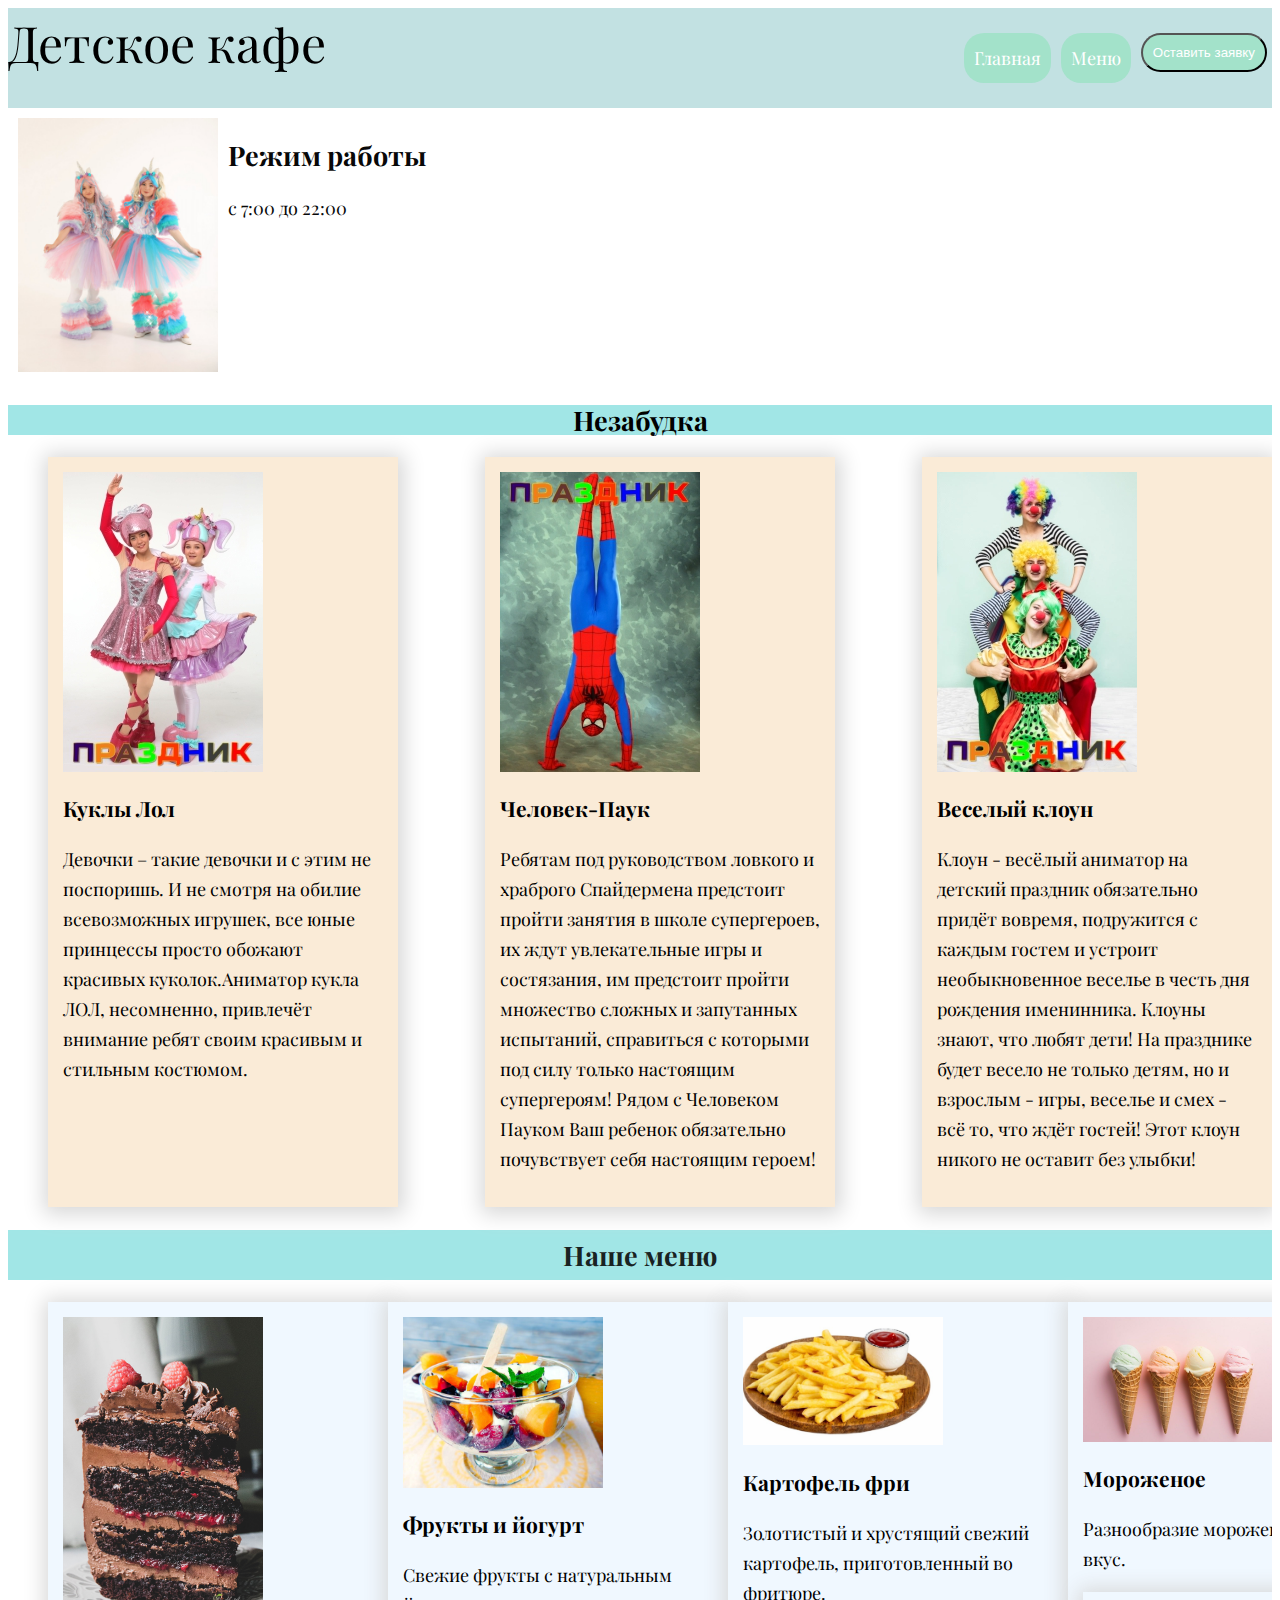
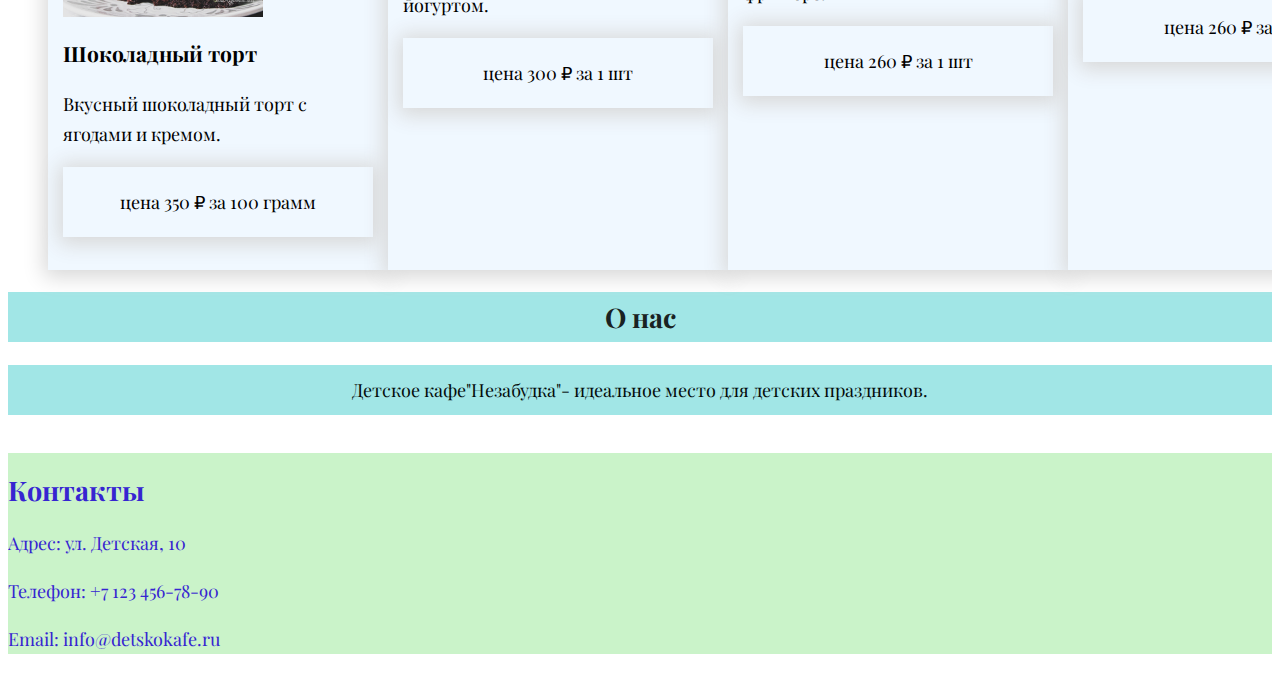
==== commit c5b16965: "Add files via upload" ====
--- a/index.html
+++ b/index.html
@@ -37,7 +37,7 @@
             <h2 class="programs__title">Незабудка</h2>
             <!-- Список программ -->
             <ul class="programs__list">
-                <li class="programs__kard">
+                <!-- <li class="programs__kard">
                     <img class="programs__image" src="images/Kuklulol.jpg" alt="Куклы лол ">
                     <h3 class="programs__name">Куклы Лол</h3>
                     <p class="programs__desk">Девочки – такие девочки и с этим не поспоришь. И не смотря на обилие
@@ -64,7 +64,7 @@
                         На празднике будет весело не только детям, но и взрослым - игры, веселье и смех - всё то,
                         что ждёт гостей! Этот клоун никого не оставит без улыбки!</p>
 
-                </li>
+                </li> -->
             </ul>
 
         </section>
@@ -85,6 +85,13 @@
                         <h3 class="price__name">Фрукты и йогурт</h3>
                         <p class="price__desk">Свежие фрукты с натуральным йогуртом. </p>
                         <p class="price__price">Цена 300 рублей за 1 шт.</p>
+                    </li>
+                    <li class="price__item">
+                        <img class="price__image" src="images/fri.jpg" alt="фруктовые десерты" width="200"
+                            height="200">
+                        <h3 class="price__name">Картофель фри</h3>
+                        <p class="price__desk">Золотистый и хрустящий свежий картофель, приготовленный во фритюре. </p>
+                        <p class="price__price">Цена 260 рублей за 1 шт.</p>
                     </li>
                     <li class="price__item">
                         <img class="price__image" src="images/morozhenoe.jpg" alt="мороженое" width="200" height="200">
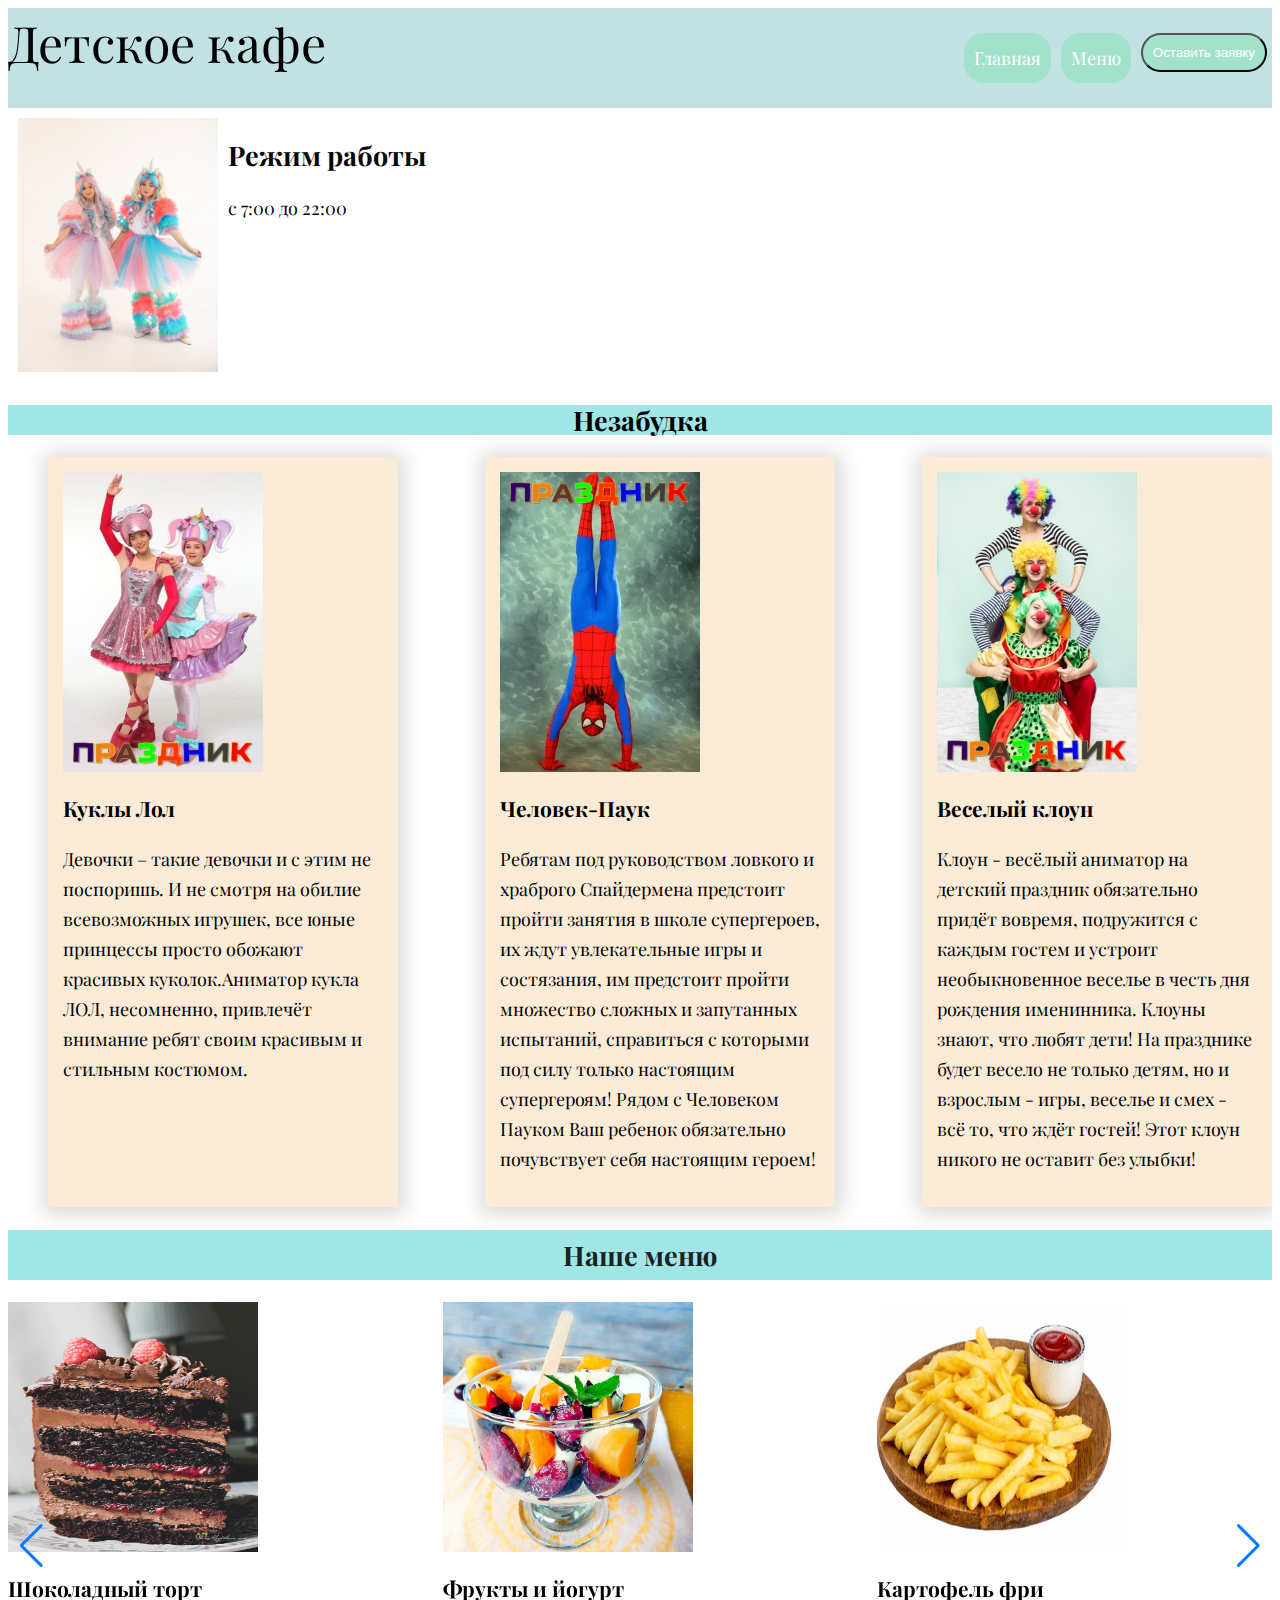
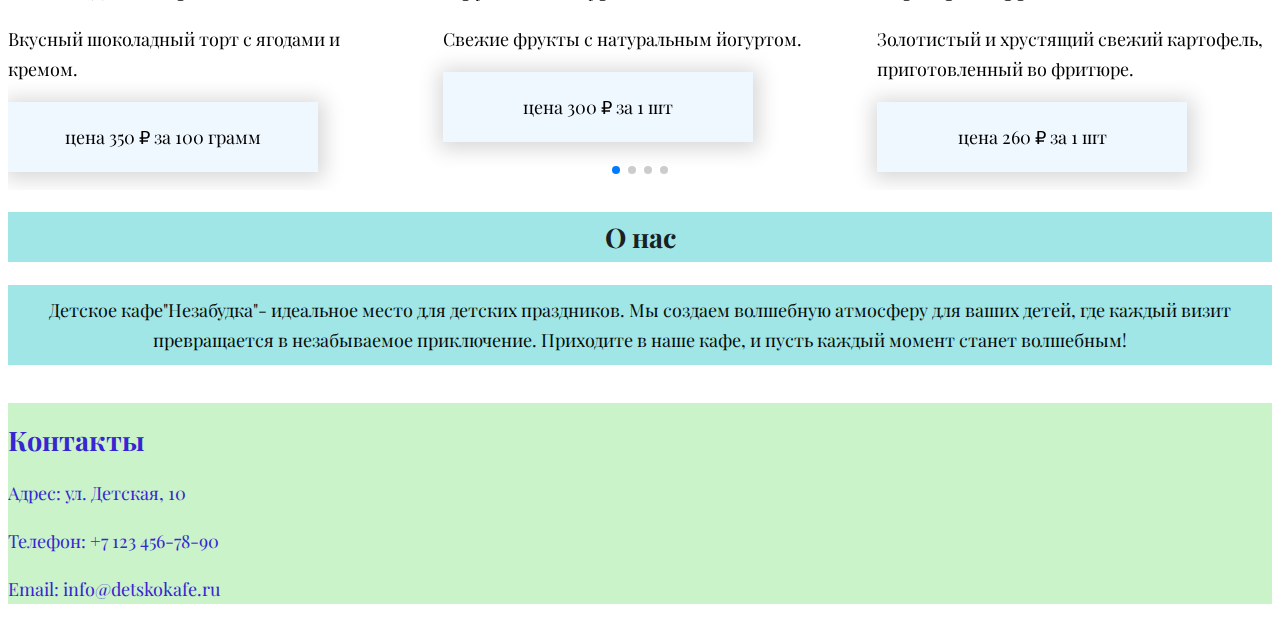
==== commit 13076551: "Add files via upload" ====
--- a/index.html
+++ b/index.html
@@ -7,6 +7,8 @@
     <title>Document</title>
     <link rel="stylesheet" href="styles/normalize.css">
     <link rel="stylesheet" href="styles/style.css">
+    <link rel="stylesheet" href="https://cdn.jsdelivr.net/npm/swiper@11/swiper-bundle.min.css" />
+
 </head>
 
 <body>
@@ -28,7 +30,7 @@
                 <h2 class="about__title">Режим работы </h2>
                 <p class="about__text">c 7:00 до 22:00</p>
             </div>
-            <p class="about__desctription" >Наше кафе — это место, где дети могут весело
+            <p class="about__desctription">Наше кафе — это место, где дети могут весело
                 провести время, наслаждаясь вкусной едой и играми. Мы предлагаем разнообразное меню и безопасную
                 атмосферу для маленьких гостей.</p>
         </section>
@@ -71,12 +73,45 @@
         <!-- Секция с меню -->
         <section id="menu" class="section" id="menu">
             <h2 class="section__title">Наше меню</h2>
-            <div class="price">
+            <div class="swiper  price">
+                <div class="swiper-wrapper">
+                    <div class="swiper-slide">
+                        <img class="price__image" src="images/kakekrem.jpg" alt="торт крем" width="200" height="200">
+                        <h3 class="price__name">Шоколадный торт</h3>
+                        <p class="price__desk">Вкусный шоколадный торт с ягодами и кремом.</p>
+                        <p class="price__price">Цена 350 рублей за 100 грамм</p>
+                    </div>
+                    <div class="swiper-slide">
+                        <img class="price__image" src="images/fruktdesert.jpg" alt="фруктовые десерты" width="200"
+                            height="200">
+                        <h3 class="price__name">Фрукты и йогурт</h3>
+                        <p class="price__desk">Свежие фрукты с натуральным йогуртом. </p>
+                        <p class="price__price">Цена 300 рублей за 1 шт.</p>
+                    </div>
+                    <div class="swiper-slide">
+                        <img class="price__image" src="images/fri.jpg" alt="фруктовые десерты" width="200" height="200">
+                        <h3 class="price__name">Картофель фри</h3>
+                        <p class="price__desk">Золотистый и хрустящий свежий картофель, приготовленный во фритюре. </p>
+                        <p class="price__price">Цена 260 рублей за 1 шт.</p>
+                    </div>
+                    <div class="swiper-slide">
+                        <img class="price__image" src="images/morozhenoe.jpg" alt="мороженое" width="200" height="200">
+                        <h3 class="price__name">Мороженое</h3>
+                        <p class="price__desk">Разнообразие мороженого на любой вкус. </p>
+                        <p class="price__price"> Цена 260 рублей за 1 шт.
+                        </p>
+                    </div>
+                </div>
+                <div class="swiper-button-next"></div>
+                <div class="swiper-button-prev"></div>
+                <div class="swiper-pagination"></div>
+            </div>
+            <!-- <div class="price">
                 <ul class="price__list">
                     <li class="price__item">
                         <img class="price__image" src="images/kakekrem.jpg" alt="торт крем" width="200" height="200">
                         <h3 class="price__name">Шоколадный торт</h3>
-                        <p class="price__desk">Вкусный шоколадный торт с ягодами и кремом.</p>  
+                        <p class="price__desk">Вкусный шоколадный торт с ягодами и кремом.</p>
                         <p class="price__price">Цена 350 рублей за 100 грамм</p>
                     </li>
                     <li class="price__item">
@@ -87,8 +122,7 @@
                         <p class="price__price">Цена 300 рублей за 1 шт.</p>
                     </li>
                     <li class="price__item">
-                        <img class="price__image" src="images/fri.jpg" alt="фруктовые десерты" width="200"
-                            height="200">
+                        <img class="price__image" src="images/fri.jpg" alt="фруктовые десерты" width="200" height="200">
                         <h3 class="price__name">Картофель фри</h3>
                         <p class="price__desk">Золотистый и хрустящий свежий картофель, приготовленный во фритюре. </p>
                         <p class="price__price">Цена 260 рублей за 1 шт.</p>
@@ -97,18 +131,17 @@
                         <img class="price__image" src="images/morozhenoe.jpg" alt="мороженое" width="200" height="200">
                         <h3 class="price__name">Мороженое</h3>
                         <p class="price__desk">Разнообразие мороженого на любой вкус. </p>
-                        <p class="price__price"> Цена 260 рублей за 1 шт. 
-                    </p>
+                        <p class="price__price"> Цена 260 рублей за 1 шт.
+                        </p>
                     </li>
                 </ul>
-
-            </div>
+            </div> -->
         </section>
 
         <section id="about" class="section">
             <div class="container">
                 <h2 class="section__title">О нас</h2>
-                <p class="section__desk">Детское кафе"Незабудка"- идеальное место для детских праздников.</p>
+                <p class="section__desk">Детское кафе"Незабудка"- идеальное место для детских праздников. Мы создаем волшебную атмосферу для ваших детей, где каждый визит превращается в незабываемое приключение. Приходите в наше кафе, и пусть каждый момент станет волшебным!</p>
             </div>
         </section>
 
@@ -136,6 +169,7 @@
                 <p class="contakts__tekst">Email: info@detskokafe.ru</p>
             </div>
         </footer>
+        <script src="https://cdn.jsdelivr.net/npm/swiper@11/swiper-bundle.min.js"></script>
         <script src="scripts/script.js"></script>
 </body>
 
